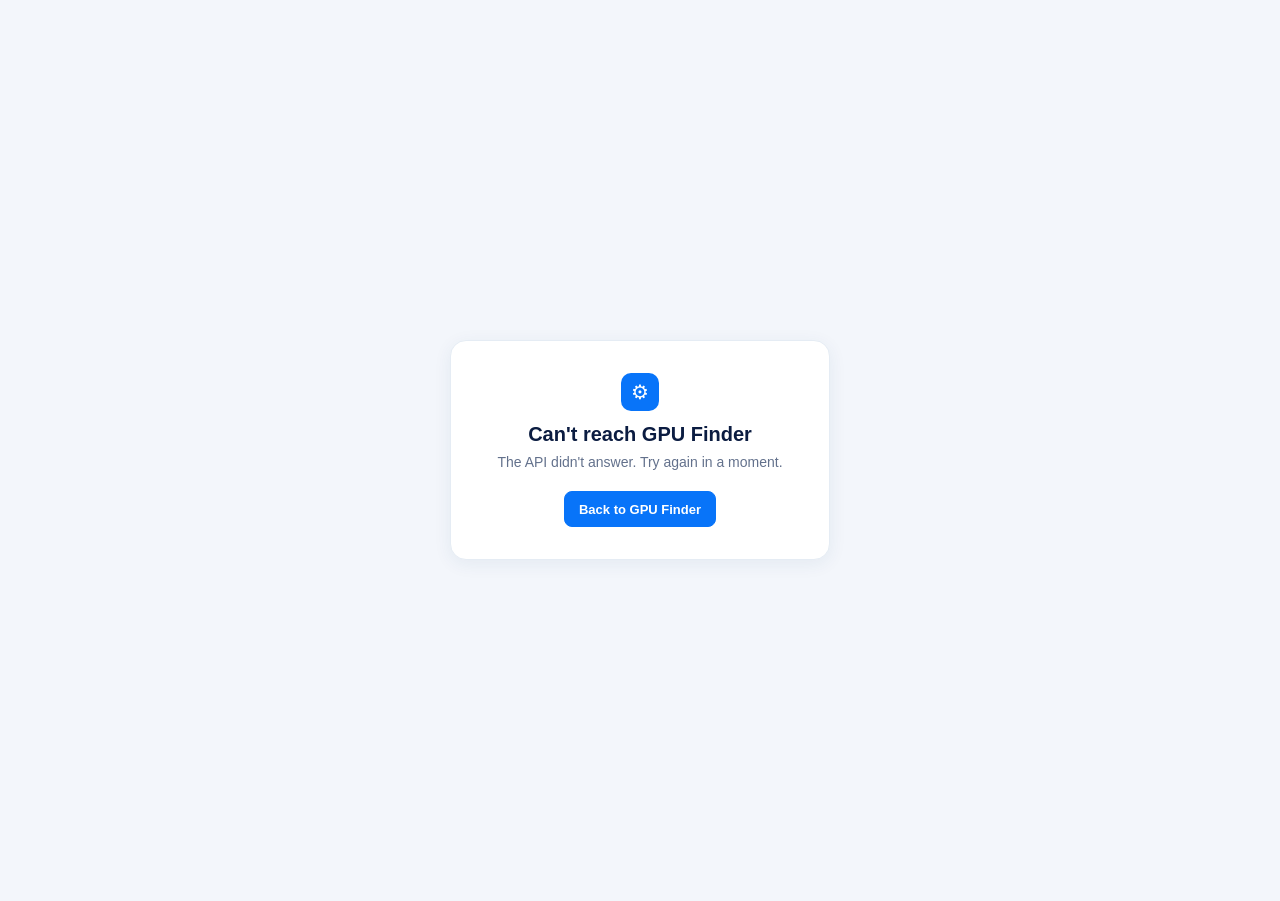
==== admin/index.html @ d1c496f7 "Add an unlinked /admin page for managing the GPU catalog - /admin (admin/index.html, js/admin.js, cs" ====
<!DOCTYPE html>
<html lang="en">
<head>
    <meta charset="UTF-8">
    <meta name="viewport" content="width=device-width, initial-scale=1.0">
    <meta name="robots" content="noindex, nofollow">
    <meta name="referrer" content="no-referrer">
    <title>Admin - GPU Finder</title>
    <link rel="stylesheet" href="/css/admin.css">
</head>
<body class="admin-checking">

<!-- Shown until the account check finishes, and to non-admins. -->
<main class="admin-gate" id="adminGate">
    <div class="admin-gate-card">
        <span class="admin-mark" aria-hidden="true">⚙</span>
        <h1 id="gateTitle">Checking access...</h1>
        <p id="gateText">One moment.</p>
        <a class="admin-btn" id="gateLink" href="/index.html" hidden>Back to GPU Finder</a>
    </div>
</main>

<div class="admin-app" id="adminApp" hidden>
    <header class="admin-top">
        <div class="admin-brand">
            <span class="admin-mark" aria-hidden="true">⚙</span>
            <div>
                <strong>GPU Finder Admin</strong>
                <small>Catalog management</small>
            </div>
        </div>
        <div class="admin-user">
            <span id="adminEmail"></span>
            <a class="admin-btn is-ghost" href="/index.html">View site</a>
            <button class="admin-btn is-ghost" type="button" id="signOut">Sign out</button>
        </div>
    </header>

    <main class="admin-main">
        <section class="admin-stats" aria-label="Catalog summary">
            <div class="admin-stat"><span id="statTotal">-</span><small>GPUs</small></div>
            <div class="admin-stat"><span id="statPictures">-</span><small>with a picture</small></div>
            <div class="admin-stat"><span id="statNoPicture">-</span><small>missing a picture</small></div>
            <div class="admin-stat"><span id="statBrands">-</span><small>brands</small></div>
        </section>

        <section class="admin-panel">
            <div class="admin-toolbar">
                <h1>GPUs</h1>
                <input type="search" id="search" placeholder="Search model, series, architecture..." aria-label="Search GPUs" autocomplete="off">
                <label class="admin-check">
                    <input type="checkbox" id="onlyMissing"> Missing picture only
                </label>
                <button class="admin-btn" type="button" id="addGpu">+ Add GPU</button>
            </div>

            <p class="admin-notice" id="notice" role="status" aria-live="polite" hidden></p>

            <div class="admin-table-wrap">
                <table class="admin-table">
                    <thead>
                        <tr>
                            <th scope="col">ID</th>
                            <th scope="col">Picture</th>
                            <th scope="col">Model</th>
                            <th scope="col">Series</th>
                            <th scope="col">VRAM</th>
                            <th scope="col">Released</th>
                            <th scope="col">Price</th>
                            <th scope="col"><span class="visually-hidden">Actions</span></th>
                        </tr>
                    </thead>
                    <tbody id="gpuRows">
                        <tr><td colspan="8" class="admin-empty">Loading GPUs...</td></tr>
                    </tbody>
                </table>
            </div>
        </section>
    </main>
</div>

<!-- Add / edit form -->
<dialog class="admin-dialog" id="gpuDialog" aria-labelledby="gpuDialogTitle">
    <form id="gpuForm" method="dialog" novalidate>
        <div class="admin-dialog-head">
            <h2 id="gpuDialogTitle">Add GPU</h2>
            <button class="admin-icon-btn" type="button" data-close aria-label="Close">×</button>
        </div>
        <p class="admin-form-error" id="formError" role="alert" hidden></p>
        <div class="admin-form-grid" id="formFields"></div>
        <div class="admin-dialog-foot">
            <button class="admin-btn is-ghost" type="button" data-close>Cancel</button>
            <button class="admin-btn" type="submit" id="saveGpu">Save</button>
        </div>
    </form>
</dialog>

<!-- Confirm delete -->
<dialog class="admin-dialog is-small" id="confirmDialog" aria-labelledby="confirmTitle">
    <div class="admin-dialog-head">
        <h2 id="confirmTitle">Delete GPU?</h2>
    </div>
    <p class="admin-confirm-text" id="confirmText"></p>
    <div class="admin-dialog-foot">
        <button class="admin-btn is-ghost" type="button" id="confirmNo">Cancel</button>
        <button class="admin-btn is-danger" type="button" id="confirmYes">Delete</button>
    </div>
</dialog>

<input type="file" id="pictureInput" accept="image/png,image/jpeg,image/webp" class="visually-hidden" tabindex="-1">

<script src="/js/admin.js"></script>
</body>
</html>
---- css/admin.css ----
/* =========================================
   GPU Finder — Admin (/admin)
========================================= */

:root {
    --blue: #0874f9;
    --blue-dark: #0563d8;
    --navy: #0b1c41;
    --ink: #0b1c41;
    --muted: #63718c;
    --line: #e5ecf4;
    --bg: #f3f6fb;
    --card: #ffffff;
    --danger: #c62828;
    --ok-bg: #effaf3;
    --ok-ink: #17663a;
    --err-bg: #fff3f3;
    --err-ink: #a12626;
    --shadow: 0 4px 18px rgba(29, 64, 120, 0.07);
}

* { box-sizing: border-box; margin: 0; padding: 0; }

body {
    min-width: 320px;
    background: var(--bg);
    color: var(--ink);
    font-family: Arial, Helvetica, sans-serif;
    font-size: 14px;
}

button, input, select, textarea { font: inherit; color: inherit; }
button { cursor: pointer; }
[hidden] { display: none !important; }

.visually-hidden {
    position: absolute;
    width: 1px;
    height: 1px;
    overflow: hidden;
    clip: rect(0 0 0 0);
    white-space: nowrap;
}

/* ---------- gate (checking / not allowed) ---------- */

.admin-gate {
    display: grid;
    min-height: 100vh;
    place-items: center;
    padding: 24px 16px;
}

.admin-gate-card {
    width: min(380px, 100%);
    padding: 32px 28px;
    border: 1px solid var(--line);
    border-radius: 16px;
    background: var(--card);
    box-shadow: var(--shadow);
    text-align: center;
}

.admin-gate-card h1 { margin: 12px 0 6px; font-size: 20px; }
.admin-gate-card p { margin-bottom: 18px; color: var(--muted); line-height: 1.5; }

.admin-mark {
    display: inline-grid;
    width: 38px;
    height: 38px;
    place-items: center;
    border-radius: 10px;
    background: var(--blue);
    color: #fff;
    font-size: 20px;
}

/* ---------- buttons ---------- */

.admin-btn {
    display: inline-flex;
    height: 36px;
    align-items: center;
    justify-content: center;
    gap: 6px;
    padding: 0 14px;
    border: 1px solid var(--blue);
    border-radius: 8px;
    background: var(--blue);
    color: #fff;
    font-size: 13px;
    font-weight: 700;
    text-decoration: none;
    white-space: nowrap;
}

.admin-btn:hover { background: var(--blue-dark); }
.admin-btn:disabled { opacity: 0.55; cursor: wait; }

.admin-btn.is-ghost {
    border-color: var(--line);
    background: var(--card);
    color: var(--ink);
}

.admin-btn.is-ghost:hover { border-color: var(--blue); color: var(--blue); }

.admin-btn.is-danger { border-color: var(--danger); background: var(--danger); }
.admin-btn.is-danger:hover { background: #a51f1f; }

.admin-btn.is-small { height: 30px; padding: 0 10px; font-size: 12px; }

.admin-icon-btn {
    width: 32px;
    height: 32px;
    border: 0;
    border-radius: 8px;
    background: transparent;
    font-size: 22px;
    line-height: 1;
}

.admin-icon-btn:hover { background: var(--bg); }

:focus-visible { outline: 3px solid rgba(8, 116, 249, 0.35); outline-offset: 2px; }

/* ---------- top bar ---------- */

.admin-top {
    position: sticky;
    top: 0;
    z-index: 10;
    display: flex;
    flex-wrap: wrap;
    gap: 12px;
    align-items: center;
    justify-content: space-between;
    padding: 12px 24px;
    background: var(--navy);
    color: #fff;
}

.admin-brand { display: flex; gap: 10px; align-items: center; }
.admin-brand strong { display: block; font-size: 16px; }
.admin-brand small { color: #9fb3d6; font-size: 11px; }

.admin-user { display: flex; flex-wrap: wrap; gap: 8px; align-items: center; }
.admin-user > span { margin-right: 4px; color: #c9d6ee; font-size: 12px; }

.admin-top .admin-btn.is-ghost {
    border-color: rgba(255, 255, 255, 0.25);
    background: transparent;
    color: #fff;
}

.admin-top .admin-btn.is-ghost:hover { border-color: #fff; }

/* ---------- layout ---------- */

.admin-main { max-width: 1240px; margin: 0 auto; padding: 24px; }

.admin-stats {
    display: grid;
    grid-template-columns: repeat(4, minmax(0, 1fr));
    gap: 14px;
    margin-bottom: 18px;
}

.admin-stat {
    padding: 16px 18px;
    border: 1px solid var(--line);
    border-radius: 12px;
    background: var(--card);
}

.admin-stat span { display: block; font-size: 26px; font-weight: 800; }
.admin-stat small { color: var(--muted); font-size: 12px; }

.admin-panel {
    border: 1px solid var(--line);
    border-radius: 14px;
    background: var(--card);
    box-shadow: var(--shadow);
}

.admin-toolbar {
    display: flex;
    flex-wrap: wrap;
    gap: 12px;
    align-items: center;
    padding: 16px 18px;
    border-bottom: 1px solid var(--line);
}

.admin-toolbar h1 { margin-right: auto; font-size: 18px; }

.admin-toolbar input[type="search"] {
    width: min(320px, 100%);
    height: 36px;
    padding: 0 12px;
    border: 1px solid var(--line);
    border-radius: 8px;
}

.admin-check { display: inline-flex; gap: 6px; align-items: center; color: var(--muted); font-size: 13px; }

.admin-notice {
    margin: 14px 18px 0;
    padding: 10px 12px;
    border-radius: 8px;
    background: var(--ok-bg);
    color: var(--ok-ink);
    font-size: 13px;
}

.admin-notice.is-error { background: var(--err-bg); color: var(--err-ink); }

/* ---------- table ---------- */

.admin-table-wrap { overflow-x: auto; }

.admin-table { width: 100%; border-collapse: collapse; }

.admin-table th,
.admin-table td {
    padding: 10px 14px;
    border-bottom: 1px solid var(--line);
    text-align: left;
    vertical-align: middle;
    white-space: nowrap;
}

.admin-table th {
    background: #f8fafd;
    color: var(--muted);
    font-size: 11px;
    font-weight: 700;
    letter-spacing: 0.04em;
    text-transform: uppercase;
}

.admin-table tbody tr:hover { background: #fafcff; }
.admin-table td.admin-model { font-weight: 700; }
.admin-table td.admin-model small { display: block; color: var(--muted); font-size: 11px; font-weight: 400; }

.admin-thumb {
    display: grid;
    width: 64px;
    height: 40px;
    place-items: center;
    overflow: hidden;
    border: 1px solid var(--line);
    border-radius: 6px;
    background: #f8fafd;
    color: var(--muted);
    font-size: 10px;
}

.admin-thumb img { width: 100%; height: 100%; object-fit: contain; }

.admin-actions { display: flex; gap: 6px; justify-content: flex-end; }

.admin-empty { padding: 32px 14px; color: var(--muted); text-align: center; }

/* ---------- dialogs ---------- */

.admin-dialog {
    width: min(760px, calc(100vw - 32px));
    max-height: calc(100vh - 48px);
    margin: auto;
    padding: 0;
    border: 0;
    border-radius: 14px;
    box-shadow: 0 24px 60px rgba(11, 28, 65, 0.3);
}

.admin-dialog.is-small { width: min(420px, calc(100vw - 32px)); }
.admin-dialog::backdrop { background: rgba(11, 28, 65, 0.45); }

.admin-dialog-head {
    display: flex;
    align-items: center;
    justify-content: space-between;
    padding: 16px 20px;
    border-bottom: 1px solid var(--line);
}

.admin-dialog-head h2 { font-size: 17px; }

.admin-dialog-foot {
    display: flex;
    gap: 10px;
    justify-content: flex-end;
    padding: 14px 20px;
    border-top: 1px solid var(--line);
}

.admin-confirm-text { padding: 18px 20px; color: var(--muted); line-height: 1.5; }

.admin-form-error {
    margin: 14px 20px 0;
    padding: 10px 12px;
    border-radius: 8px;
    background: var(--err-bg);
    color: var(--err-ink);
    font-size: 13px;
    white-space: pre-line;
}

.admin-form-grid {
    display: grid;
    grid-template-columns: repeat(3, minmax(0, 1fr));
    gap: 14px;
    padding: 18px 20px;
}

.admin-field { display: grid; gap: 5px; }
.admin-field.is-wide { grid-column: 1 / -1; }
.admin-field label { font-size: 12px; font-weight: 700; }
.admin-field small { color: var(--muted); font-size: 11px; }

.admin-field input,
.admin-field select,
.admin-field textarea {
    width: 100%;
    min-height: 36px;
    padding: 7px 10px;
    border: 1px solid var(--line);
    border-radius: 8px;
    background: #fff;
}

.admin-field textarea { min-height: 80px; resize: vertical; }
.admin-field .is-invalid { border-color: var(--danger); background: var(--err-bg); }

/* ---------- small screens ---------- */

@media (max-width: 900px) {
    .admin-stats { grid-template-columns: repeat(2, minmax(0, 1fr)); }
    .admin-form-grid { grid-template-columns: repeat(2, minmax(0, 1fr)); }
}

@media (max-width: 560px) {
    .admin-main { padding: 14px; }
    .admin-top { padding: 12px 14px; }
    .admin-form-grid { grid-template-columns: 1fr; }
    .admin-toolbar h1 { width: 100%; }
}
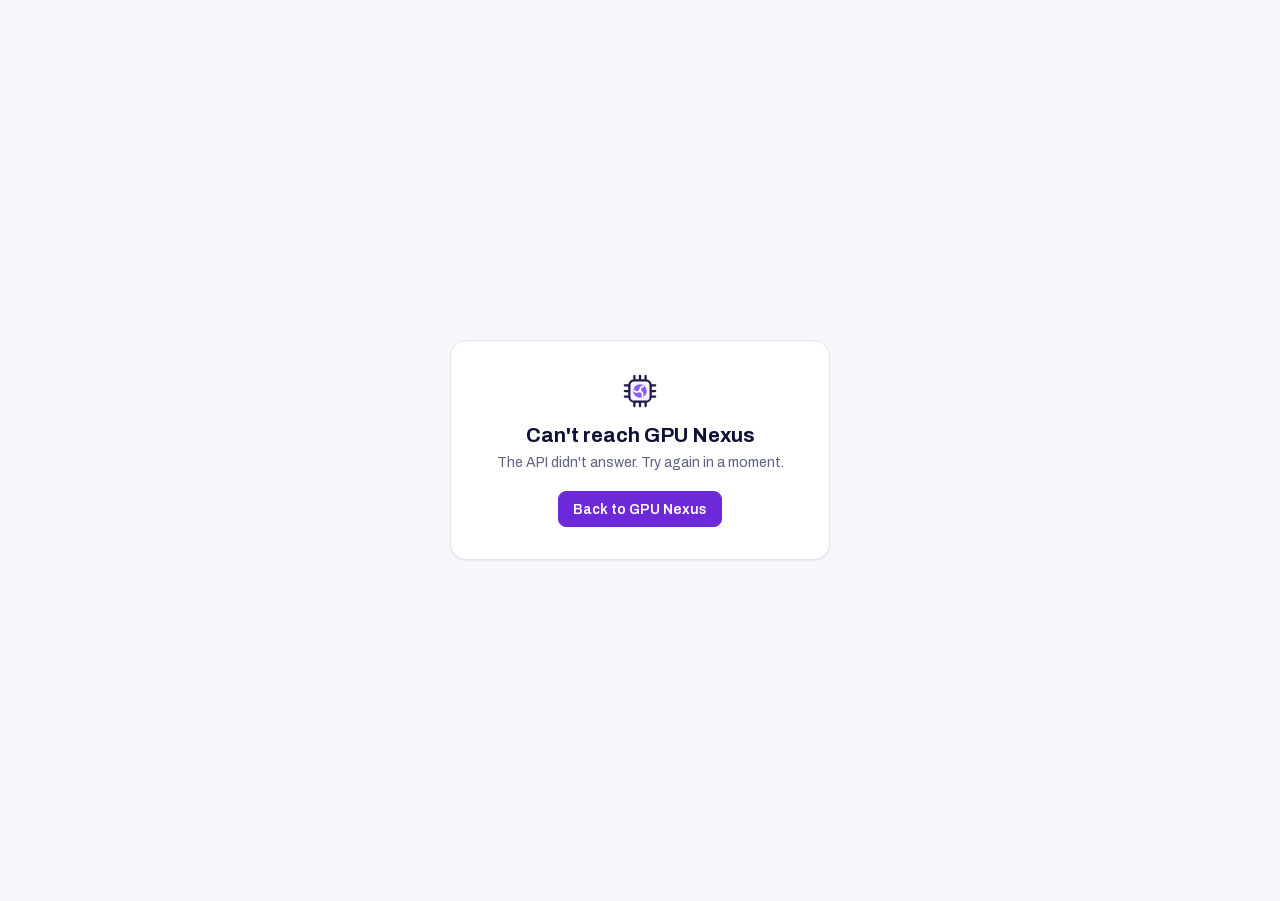
==== commit 526d0269: "Bring admin and the other Finder pages up to GPU Nexus Admin: GPU Nexus tokens, font, logo and light" ====
--- a/admin/index.html
+++ b/admin/index.html
@@ -5,7 +5,9 @@
     <meta name="viewport" content="width=device-width, initial-scale=1.0">
     <meta name="robots" content="noindex, nofollow">
     <meta name="referrer" content="no-referrer">
-    <title>Admin - GPU Finder</title>
+    <title>Admin – GPU Nexus</title>
+    <link rel="icon" href="/assets/favicon.svg" type="image/svg+xml">
+    <link rel="stylesheet" href="/css/nexus-tokens.css">
     <link rel="stylesheet" href="/css/admin.css">
 </head>
 <body class="admin-checking">
@@ -13,20 +15,20 @@
 <!-- Shown until the account check finishes, and to non-admins. -->
 <main class="admin-gate" id="adminGate">
     <div class="admin-gate-card">
-        <span class="admin-mark" aria-hidden="true">⚙</span>
+        <span class="admin-mark"><svg viewBox="0 0 32 32" fill="none" aria-hidden="true"><path d="M11 2.5v4M16 2.5v4M21 2.5v4M11 25.5v4M16 25.5v4M21 25.5v4M2.5 11h4M2.5 16h4M2.5 21h4M25.5 11h4M25.5 16h4M25.5 21h4" stroke="#1e1b4b" stroke-width="2" stroke-linecap="round"/><rect x="6.5" y="6.5" width="19" height="19" rx="4.5" fill="#f5f3ff" stroke="#1e1b4b" stroke-width="2"/><circle cx="16" cy="16" r="6" fill="#8b5cf6"/><path d="M16 16c0-2.4 1.1-3.9 3-4.3M16 16c2.1 1.2 2.8 3 2.1 4.8M16 16c-2.1 1.2-4 1.2-5.2-.3" stroke="#fff" stroke-width="1.5" stroke-linecap="round"/><circle cx="16" cy="16" r="1.3" fill="#fff"/></svg></span>
         <h1 id="gateTitle">Checking access...</h1>
         <p id="gateText">One moment.</p>
-        <a class="admin-btn" id="gateLink" href="/index.html" hidden>Back to GPU Finder</a>
+        <a class="admin-btn" id="gateLink" href="/index.html" hidden>Back to GPU Nexus</a>
     </div>
 </main>
 
 <div class="admin-app" id="adminApp" hidden>
     <header class="admin-top">
         <div class="admin-brand">
-            <span class="admin-mark" aria-hidden="true">⚙</span>
+            <span class="admin-mark"><svg viewBox="0 0 32 32" fill="none" aria-hidden="true"><path d="M11 2.5v4M16 2.5v4M21 2.5v4M11 25.5v4M16 25.5v4M21 25.5v4M2.5 11h4M2.5 16h4M2.5 21h4M25.5 11h4M25.5 16h4M25.5 21h4" stroke="#1e1b4b" stroke-width="2" stroke-linecap="round"/><rect x="6.5" y="6.5" width="19" height="19" rx="4.5" fill="#f5f3ff" stroke="#1e1b4b" stroke-width="2"/><circle cx="16" cy="16" r="6" fill="#8b5cf6"/><path d="M16 16c0-2.4 1.1-3.9 3-4.3M16 16c2.1 1.2 2.8 3 2.1 4.8M16 16c-2.1 1.2-4 1.2-5.2-.3" stroke="#fff" stroke-width="1.5" stroke-linecap="round"/><circle cx="16" cy="16" r="1.3" fill="#fff"/></svg></span>
             <div>
-                <strong>GPU Finder Admin</strong>
-                <small>Catalog management</small>
+                <strong>GPU <span>Nexus</span></strong>
+                <small>Admin</small>
             </div>
         </div>
         <div class="admin-user">
@@ -51,7 +53,7 @@
                 <label class="admin-check">
                     <input type="checkbox" id="onlyMissing"> Missing picture only
                 </label>
-                <button class="admin-btn" type="button" id="addGpu">+ Add GPU</button>
+                <button class="admin-btn" type="button" id="addGpu">Add GPU</button>
             </div>
 
             <p class="admin-notice" id="notice" role="status" aria-live="polite" hidden></p>
@@ -74,6 +76,33 @@
                         <tr><td colspan="8" class="admin-empty">Loading GPUs...</td></tr>
                     </tbody>
                 </table>
+            </div>
+        </section>
+
+        <section class="admin-panel admin-activity" aria-labelledby="activityTitle">
+            <div class="admin-toolbar">
+                <h2 id="activityTitle">Activity</h2>
+                <span class="admin-muted" id="activityTotal"></span>
+                <button class="admin-btn is-ghost is-small" type="button" id="activityRefresh">Refresh</button>
+            </div>
+            <div class="admin-table-wrap">
+                <table class="admin-table">
+                    <thead>
+                        <tr>
+                            <th scope="col">When</th>
+                            <th scope="col">Admin</th>
+                            <th scope="col">Action</th>
+                            <th scope="col">GPU</th>
+                            <th scope="col">Changes</th>
+                        </tr>
+                    </thead>
+                    <tbody id="activityRows">
+                        <tr><td colspan="5" class="admin-empty">Loading activity...</td></tr>
+                    </tbody>
+                </table>
+            </div>
+            <div class="admin-more">
+                <button class="admin-btn is-ghost" type="button" id="activityMore" hidden>Load older</button>
             </div>
         </section>
     </main>
--- a/css/nexus-tokens.css
+++ b/css/nexus-tokens.css
@@ -0,0 +1,101 @@
+/* =========================================
+   GPU Nexus — design tokens
+   Loaded first by every page (auth pages and the Finder), so both halves of
+   the site share one font, one palette and one set of shared values.
+   Use the semantic names; don't paste hex values into page styles.
+========================================= */
+
+/* Archivo: one variable file per subset covers weights 400–700.
+   Self-hosted because the CSP allows same-origin fonts only. */
+@font-face {
+    font-family: "Archivo";
+    font-style: normal;
+    font-weight: 400 700;
+    font-display: swap;
+    src: url("../assets/fonts/archivo-latin.woff2") format("woff2");
+    unicode-range: U+0000-00FF, U+0131, U+0152-0153, U+02BB-02BC, U+02C6, U+02DA, U+02DC, U+0304, U+0308, U+0329, U+2000-206F, U+20AC, U+2122, U+2191, U+2193, U+2212, U+2215, U+FEFF, U+FFFD;
+}
+
+@font-face {
+    font-family: "Archivo";
+    font-style: normal;
+    font-weight: 400 700;
+    font-display: swap;
+    src: url("../assets/fonts/archivo-latin-ext.woff2") format("woff2");
+    unicode-range: U+0100-02BA, U+02BD-02C5, U+02C7-02CC, U+02CE-02D7, U+02DD-02FF, U+0304, U+0308, U+0329, U+1D00-1DBF, U+1E00-1E9F, U+1EF2-1EFF, U+2020, U+20A0-20AB, U+20AD-20C4, U+2113, U+2C60-2C7F, U+A720-A7FF;
+}
+
+/* Arial resized to Archivo's width, so text doesn't jump when the font arrives
+   (values set by measuring both faces in the browser) */
+@font-face {
+    font-family: "Archivo Fallback";
+    src: local("Arial");
+    size-adjust: 98.74%;     /* Archivo / Arial width on a sample line */
+    ascent-override: 89.1%;  /* Archivo's 0.88em ascent ÷ size-adjust */
+    descent-override: 21.3%; /* 0.21em ÷ size-adjust */
+    line-gap-override: 0%;
+}
+
+:root {
+    /* ----- text and surfaces ----- */
+    --nx-ink: #0f1035;          /* headings, primary text (16.9:1 on white) */
+    --nx-ink-soft: #2a2c4f;     /* body text, nav (13.6:1) */
+    --nx-muted: #5d6280;        /* secondary text, captions (5.9:1); the lightest text color */
+    --nx-faint: #8a8fab;        /* icons and disabled marks only, never text (3.2:1) */
+    --nx-line: #e3e3f0;         /* borders, dividers */
+    --nx-line-strong: #cfcfe3;  /* hovered borders, inputs */
+    --nx-page: #f7f7fc;         /* page background */
+    --nx-surface: #ffffff;      /* cards, panels, inputs */
+    --nx-sunken: #fbfaff;       /* a step off white: image wells, table stripes */
+    --nx-tint: #f1f0fb;         /* quiet hover / selected background */
+
+    /* ----- brand ----- */
+    --nx-purple: #6d28d9;        /* primary actions (white text 7.1:1) */
+    --nx-purple-hover: #5b21b6;  /* primary action, hovered */
+    --nx-purple-bright: #7c3aed; /* links, focus rings, active marks (5.7:1) */
+    --nx-accent-tint: #ede9fe;   /* accent background: active nav, chips */
+    --nx-accent-line: #ddd6fe;   /* accent border */
+    --nx-panel: #2f2794;         /* the indigo brand panel */
+    --nx-blue: #2563eb;          /* secondary icon color */
+
+    /* ----- status ----- */
+    --nx-danger: #be123c;
+    --nx-danger-bg: #fff1f2;
+    --nx-danger-line: #f5c2c7;
+    --nx-success: #15803d;
+    --nx-success-bg: #effaf3;
+    --nx-success-line: #bbe5cb;
+    --nx-warning: #9a5b00;
+    --nx-warning-bg: #fff8e1;
+    --nx-warning-line: #f0d38a;
+
+    /* ----- depth ----- */
+    --nx-shadow-sm: 0 1px 2px rgba(15, 16, 53, 0.06);
+    --nx-shadow-md: 0 4px 18px rgba(15, 16, 53, 0.07);
+    --nx-shadow-lg: 0 24px 48px -28px rgba(15, 16, 53, 0.45);
+
+    /* ----- shape ----- */
+    --nx-radius-sm: 8px;
+    --nx-radius-md: 12px;
+    --nx-radius-lg: 18px;
+    --nx-radius-card: 24px;
+    --nx-radius-input: 12px;
+
+    /* ----- type ----- */
+    --nx-font: "Archivo", "Archivo Fallback", Arial, sans-serif;
+
+    /* type roles (size / weight):
+       display  80 / 700   page hero line
+       title    32 / 700   page or card h1
+       lead     20 / 400   intro paragraph
+       body     16 / 400   text, inputs, buttons (600)
+       label    14 / 600   field labels, small links
+       small    14 / 400   notes, messages
+       meta     13 / 600   badges, rules, hints */
+
+    /* spacing: a 4px scale. 4 / 8 / 12 / 16 / 20 / 24 / 28 / 32 / 40 / 48 / 72.
+       Tight inside a group, medium between items, generous between sections. */
+
+    /* ----- motion: strong custom curve; the built-in ones are too weak ----- */
+    --ease-out: cubic-bezier(0.23, 1, 0.32, 1);
+}
--- a/css/admin.css
+++ b/css/admin.css
@@ -3,20 +3,21 @@
 ========================================= */
 
 :root {
-    --blue: #0874f9;
-    --blue-dark: #0563d8;
-    --navy: #0b1c41;
-    --ink: #0b1c41;
-    --muted: #63718c;
-    --line: #e5ecf4;
-    --bg: #f3f6fb;
-    --card: #ffffff;
-    --danger: #c62828;
-    --ok-bg: #effaf3;
-    --ok-ink: #17663a;
-    --err-bg: #fff3f3;
-    --err-ink: #a12626;
-    --shadow: 0 4px 18px rgba(29, 64, 120, 0.07);
+    /* GPU Nexus tokens (nexus-tokens.css, loaded first) under the names this file uses */
+    --blue: var(--nx-purple);
+    --blue-dark: var(--nx-purple-hover);
+    --navy: var(--nx-ink);
+    --ink: var(--nx-ink);
+    --muted: var(--nx-muted);
+    --line: var(--nx-line);
+    --bg: var(--nx-page);
+    --card: var(--nx-surface);
+    --danger: var(--nx-danger);
+    --ok-bg: var(--nx-success-bg);
+    --ok-ink: var(--nx-success);
+    --err-bg: var(--nx-danger-bg);
+    --err-ink: var(--nx-danger);
+    --shadow: var(--nx-shadow-sm);
 }
 
 * { box-sizing: border-box; margin: 0; padding: 0; }
@@ -25,8 +26,9 @@
     min-width: 320px;
     background: var(--bg);
     color: var(--ink);
-    font-family: Arial, Helvetica, sans-serif;
+    font-family: var(--nx-font);
     font-size: 14px;
+    -webkit-font-smoothing: antialiased;
 }
 
 button, input, select, textarea { font: inherit; color: inherit; }
@@ -61,19 +63,11 @@
     text-align: center;
 }
 
-.admin-gate-card h1 { margin: 12px 0 6px; font-size: 20px; }
+.admin-gate-card h1 { margin: 12px 0 6px; font-size: 20px; font-weight: 700; }
 .admin-gate-card p { margin-bottom: 18px; color: var(--muted); line-height: 1.5; }
 
-.admin-mark {
-    display: inline-grid;
-    width: 38px;
-    height: 38px;
-    place-items: center;
-    border-radius: 10px;
-    background: var(--blue);
-    color: #fff;
-    font-size: 20px;
-}
+.admin-mark { display: inline-grid; width: 36px; height: 36px; place-items: center; }
+.admin-mark svg { width: 36px; height: 36px; }
 
 /* ---------- buttons ---------- */
 
@@ -88,13 +82,15 @@
     border-radius: 8px;
     background: var(--blue);
     color: #fff;
-    font-size: 13px;
-    font-weight: 700;
+    font-size: 14px;
+    font-weight: 600;
     text-decoration: none;
+    transition: background-color 160ms ease, border-color 160ms ease, color 160ms ease, transform 160ms var(--ease-out);
     white-space: nowrap;
 }
 
 .admin-btn:hover { background: var(--blue-dark); }
+.admin-btn:active { transform: scale(0.97); }
 .admin-btn:disabled { opacity: 0.55; cursor: wait; }
 
 .admin-btn.is-ghost {
@@ -103,12 +99,16 @@
     color: var(--ink);
 }
 
-.admin-btn.is-ghost:hover { border-color: var(--blue); color: var(--blue); }
+.admin-btn.is-ghost:hover { border-color: var(--nx-accent-line); background: var(--nx-accent-tint); color: var(--blue); }
+
+/* Delete stays reachable but doesn't shout on every row; the dialog confirms */
+.admin-btn.is-danger-quiet { border-color: transparent; background: transparent; color: var(--muted); }
+.admin-btn.is-danger-quiet:hover { border-color: var(--nx-danger-line); background: var(--err-bg); color: var(--danger); }
 
 .admin-btn.is-danger { border-color: var(--danger); background: var(--danger); }
-.admin-btn.is-danger:hover { background: #a51f1f; }
-
-.admin-btn.is-small { height: 30px; padding: 0 10px; font-size: 12px; }
+.admin-btn.is-danger:hover { filter: brightness(0.92); }
+
+.admin-btn.is-small { height: 32px; padding: 0 10px; font-size: 13px; }
 
 .admin-icon-btn {
     width: 32px;
@@ -122,7 +122,7 @@
 
 .admin-icon-btn:hover { background: var(--bg); }
 
-:focus-visible { outline: 3px solid rgba(8, 116, 249, 0.35); outline-offset: 2px; }
+:focus-visible { outline: 3px solid rgba(109, 40, 217, 0.35); outline-offset: 2px; }
 
 /* ---------- top bar ---------- */
 
@@ -136,24 +136,21 @@
     align-items: center;
     justify-content: space-between;
     padding: 12px 24px;
-    background: var(--navy);
-    color: #fff;
+    border-bottom: 1px solid var(--line);
+    background: rgba(255, 255, 255, 0.92);
+    backdrop-filter: blur(8px);
+    color: var(--ink);
 }
 
 .admin-brand { display: flex; gap: 10px; align-items: center; }
-.admin-brand strong { display: block; font-size: 16px; }
-.admin-brand small { color: #9fb3d6; font-size: 11px; }
+.admin-brand strong { display: block; font-size: 16px; font-weight: 700; letter-spacing: -0.01em; }
+.admin-brand strong span { color: var(--nx-purple); }
+.admin-brand small { color: var(--muted); font-size: 13px; }
 
 .admin-user { display: flex; flex-wrap: wrap; gap: 8px; align-items: center; }
-.admin-user > span { margin-right: 4px; color: #c9d6ee; font-size: 12px; }
-
-.admin-top .admin-btn.is-ghost {
-    border-color: rgba(255, 255, 255, 0.25);
-    background: transparent;
-    color: #fff;
-}
-
-.admin-top .admin-btn.is-ghost:hover { border-color: #fff; }
+.admin-user > span { margin-right: 4px; color: var(--muted); font-size: 13px; overflow-wrap: anywhere; }
+
+
 
 /* ---------- layout ---------- */
 
@@ -173,8 +170,8 @@
     background: var(--card);
 }
 
-.admin-stat span { display: block; font-size: 26px; font-weight: 800; }
-.admin-stat small { color: var(--muted); font-size: 12px; }
+.admin-stat span { display: block; font-size: 24px; font-weight: 700; font-variant-numeric: tabular-nums; letter-spacing: -0.01em; }
+.admin-stat small { color: var(--muted); font-size: 13px; }
 
 .admin-panel {
     border: 1px solid var(--line);
@@ -192,17 +189,22 @@
     border-bottom: 1px solid var(--line);
 }
 
-.admin-toolbar h1 { margin-right: auto; font-size: 18px; }
+.admin-toolbar h1,
+.admin-toolbar h2 { margin-right: auto; font-size: 20px; font-weight: 700; }
 
 .admin-toolbar input[type="search"] {
     width: min(320px, 100%);
     height: 36px;
     padding: 0 12px;
-    border: 1px solid var(--line);
-    border-radius: 8px;
-}
-
-.admin-check { display: inline-flex; gap: 6px; align-items: center; color: var(--muted); font-size: 13px; }
+    border: 1px solid var(--nx-line-strong);
+    border-radius: 8px;
+    font-size: 16px;
+}
+
+.admin-toolbar input[type="search"]:focus { border-color: var(--blue); outline: 3px solid rgba(109, 40, 217, 0.15); }
+
+.admin-check { display: inline-flex; gap: 6px; align-items: center; color: var(--muted); font-size: 14px; }
+.admin-check input { accent-color: var(--blue); }
 
 .admin-notice {
     margin: 14px 18px 0;
@@ -210,7 +212,7 @@
     border-radius: 8px;
     background: var(--ok-bg);
     color: var(--ok-ink);
-    font-size: 13px;
+    font-size: 14px;
 }
 
 .admin-notice.is-error { background: var(--err-bg); color: var(--err-ink); }
@@ -231,17 +233,16 @@
 }
 
 .admin-table th {
-    background: #f8fafd;
+    background: var(--nx-sunken);
     color: var(--muted);
-    font-size: 11px;
-    font-weight: 700;
-    letter-spacing: 0.04em;
-    text-transform: uppercase;
-}
-
-.admin-table tbody tr:hover { background: #fafcff; }
-.admin-table td.admin-model { font-weight: 700; }
-.admin-table td.admin-model small { display: block; color: var(--muted); font-size: 11px; font-weight: 400; }
+    font-size: 13px;
+    font-weight: 600;
+}
+
+.admin-table tbody tr:hover { background: var(--nx-sunken); }
+.admin-table td { font-variant-numeric: tabular-nums; }
+.admin-table td.admin-model { font-weight: 600; }
+.admin-table td.admin-model small { display: block; margin-top: 2px; color: var(--muted); font-size: 13px; font-weight: 400; }
 
 .admin-thumb {
     display: grid;
@@ -249,12 +250,13 @@
     height: 40px;
     place-items: center;
     overflow: hidden;
-    border: 1px solid var(--line);
     border-radius: 6px;
-    background: #f8fafd;
-    color: var(--muted);
-    font-size: 10px;
-}
+    background: var(--nx-sunken);
+    color: var(--nx-faint);
+}
+
+.admin-thumb.is-empty { justify-items: start; padding-left: 8px; background: transparent; }
+.admin-thumb svg { width: 20px; height: 20px; }
 
 .admin-thumb img { width: 100%; height: 100%; object-fit: contain; }
 
@@ -271,11 +273,11 @@
     padding: 0;
     border: 0;
     border-radius: 14px;
-    box-shadow: 0 24px 60px rgba(11, 28, 65, 0.3);
+    box-shadow: var(--nx-shadow-lg);
 }
 
 .admin-dialog.is-small { width: min(420px, calc(100vw - 32px)); }
-.admin-dialog::backdrop { background: rgba(11, 28, 65, 0.45); }
+.admin-dialog::backdrop { background: rgba(15, 16, 53, 0.45); }
 
 .admin-dialog-head {
     display: flex;
@@ -285,7 +287,7 @@
     border-bottom: 1px solid var(--line);
 }
 
-.admin-dialog-head h2 { font-size: 17px; }
+.admin-dialog-head h2 { font-size: 20px; font-weight: 700; }
 
 .admin-dialog-foot {
     display: flex;
@@ -303,7 +305,7 @@
     border-radius: 8px;
     background: var(--err-bg);
     color: var(--err-ink);
-    font-size: 13px;
+    font-size: 14px;
     white-space: pre-line;
 }
 
@@ -316,8 +318,8 @@
 
 .admin-field { display: grid; gap: 5px; }
 .admin-field.is-wide { grid-column: 1 / -1; }
-.admin-field label { font-size: 12px; font-weight: 700; }
-.admin-field small { color: var(--muted); font-size: 11px; }
+.admin-field label { font-size: 14px; font-weight: 600; }
+.admin-field small { color: var(--muted); font-size: 13px; }
 
 .admin-field input,
 .admin-field select,
@@ -325,9 +327,10 @@
     width: 100%;
     min-height: 36px;
     padding: 7px 10px;
-    border: 1px solid var(--line);
+    border: 1px solid var(--nx-line-strong);
     border-radius: 8px;
     background: #fff;
+    font-size: 16px;
 }
 
 .admin-field textarea { min-height: 80px; resize: vertical; }
@@ -344,5 +347,75 @@
     .admin-main { padding: 14px; }
     .admin-top { padding: 12px 14px; }
     .admin-form-grid { grid-template-columns: 1fr; }
-    .admin-toolbar h1 { width: 100%; }
-}
+    .admin-toolbar h1,
+    .admin-toolbar h2 { width: 100%; }
+    .admin-user > span { width: 100%; }
+}
+
+/* ---------- number boxes with units ---------- */
+
+.admin-affix {
+    display: flex;
+    align-items: stretch;
+    overflow: hidden;
+    border: 1px solid var(--line);
+    border-radius: 8px;
+    background: #fff;
+}
+
+.admin-affix:focus-within { border-color: var(--blue); outline: 3px solid rgba(109, 40, 217, 0.15); }
+
+.admin-field .admin-affix input {
+    min-width: 0;
+    flex: 1;
+    border: 0;
+    border-radius: 0;
+    outline: 0;
+}
+
+.admin-affix-text {
+    display: grid;
+    place-items: center;
+    padding: 0 10px;
+    background: var(--nx-sunken);
+    color: var(--muted);
+    font-size: 13px;
+    font-weight: 600;
+    white-space: nowrap;
+}
+
+.admin-affix-text.is-prefix { border-right: 1px solid var(--line); }
+.admin-affix-text.is-suffix { border-left: 1px solid var(--line); }
+
+.admin-affix:has(.is-invalid) { border-color: var(--danger); background: var(--err-bg); }
+
+.admin-preview { min-height: 14px; color: var(--blue) !important; font-weight: 700; }
+
+/* ---------- activity log ---------- */
+
+.admin-activity { margin-top: 18px; }
+.admin-muted { color: var(--muted); font-size: 13px; }
+.admin-more { padding: 12px 18px; text-align: center; }
+.admin-more:has(button[hidden]) { display: none; }
+
+.admin-action {
+    display: inline-block;
+    padding: 3px 9px;
+    border-radius: 999px;
+    background: var(--bg);
+    font-size: 13px;
+    font-weight: 600;
+}
+
+.admin-action.is-create { background: var(--ok-bg); color: var(--ok-ink); }
+.admin-action.is-update { background: var(--nx-accent-tint); color: var(--blue-dark); }
+.admin-action.is-delete { background: var(--err-bg); color: var(--err-ink); }
+.admin-action.is-picture { background: var(--nx-tint); color: var(--ink-soft, var(--nx-ink-soft)); }
+
+.admin-table td.admin-changes {
+    max-width: 420px;
+    color: var(--muted);
+    font-size: 13px;
+    line-height: 1.5;
+    white-space: pre-line;
+}
